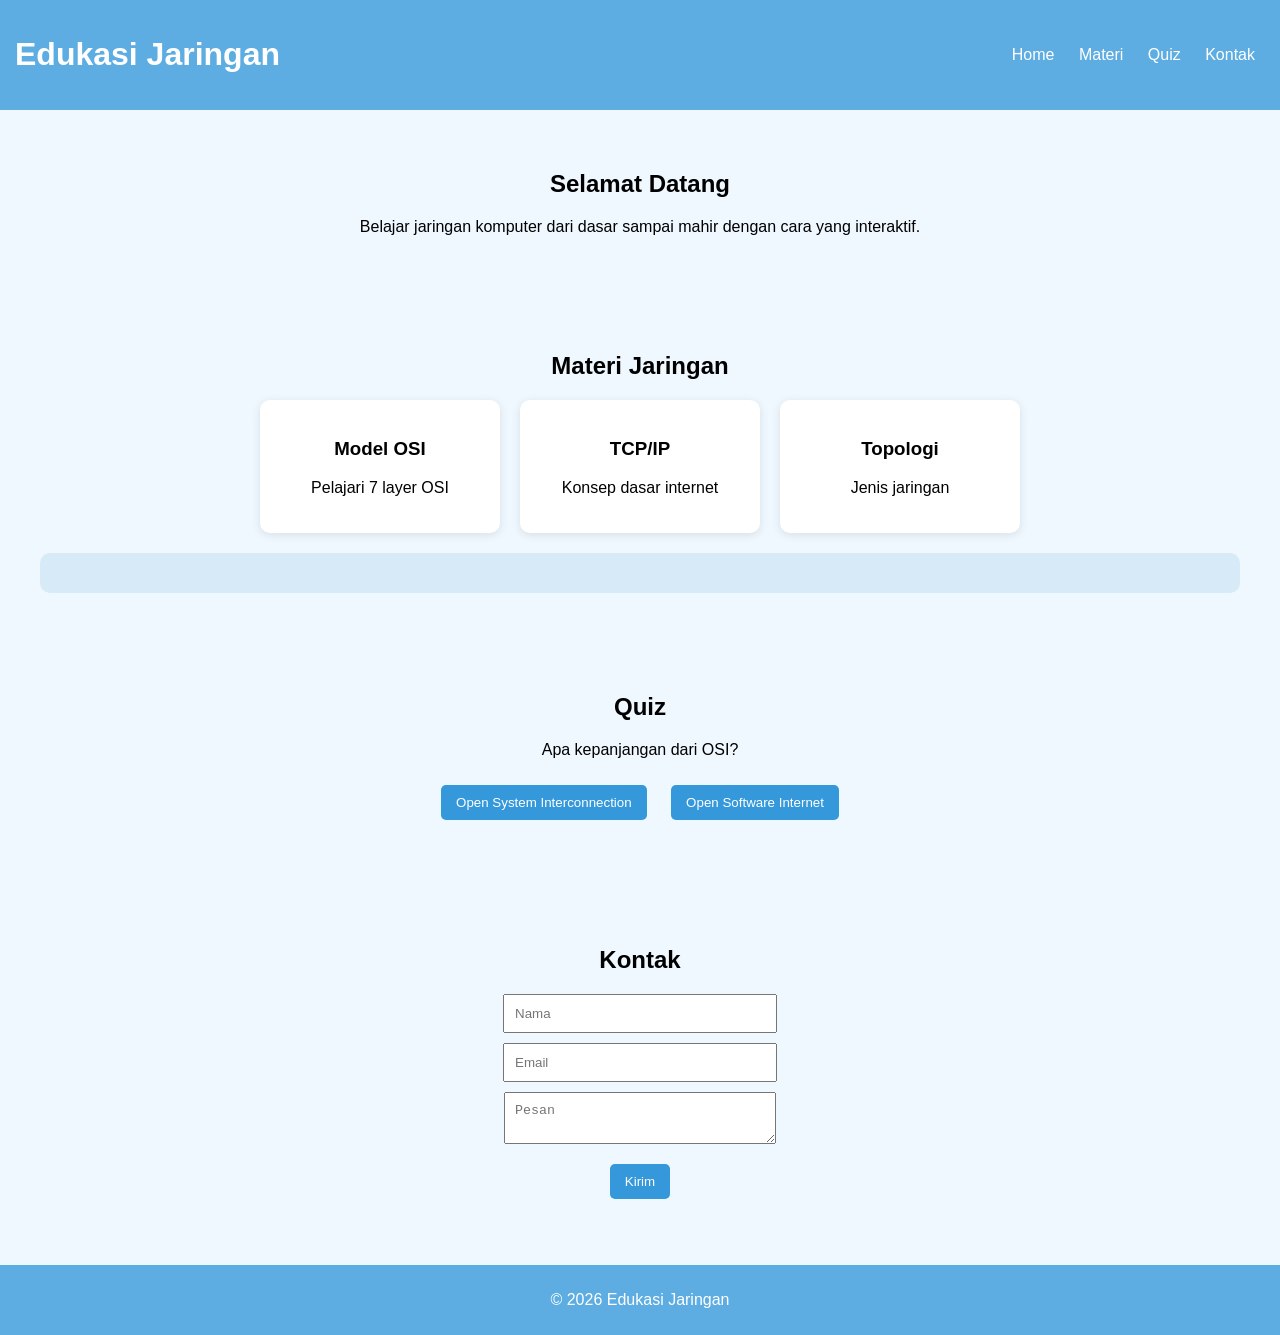
==== edukasi.html @ 388ca75b "tambahan" ====
<!DOCTYPE html>
<html lang="id">
<head>
    <meta charset="UTF-8">
    <meta name="viewport" content="width=device-width, initial-scale=1.0">
    <title>Edukasi Jaringan</title>

    <style>
        body {
            font-family: Arial, sans-serif;
            margin: 0;
            background: #f0f8ff;
        }

        header {
            background: #5dade2;
            color: white;
            padding: 15px;
            display: flex;
            justify-content: space-between;
            align-items: center;
        }

        nav a {
            color: white;
            margin: 0 10px;
            text-decoration: none;
        }

        .section {
            padding: 40px;
            text-align: center;
        }

        .card-container {
            display: flex;
            justify-content: center;
            gap: 20px;
            flex-wrap: wrap;
        }

        .card {
            background: white;
            padding: 20px;
            border-radius: 10px;
            box-shadow: 0 2px 10px rgba(0,0,0,0.1);
            cursor: pointer;
            width: 200px;
            transition: 0.3s;
        }

        .card:hover {
            transform: scale(1.05);
        }

        .detail-box {
            margin-top: 20px;
            padding: 20px;
            background: #d6eaf8;
            border-radius: 10px;
        }

        button {
            margin: 10px;
            padding: 10px 15px;
            border: none;
            background: #3498db;
            color: white;
            border-radius: 5px;
            cursor: pointer;
        }

        button:hover {
            background: #2e86c1;
        }

        form input, form textarea {
            display: block;
            margin: 10px auto;
            padding: 10px;
            width: 250px;
        }

        footer {
            background: #5dade2;
            color: white;
            text-align: center;
            padding: 10px;
        }
    </style>
</head>
<body>

<header>
    <h1>Edukasi Jaringan</h1>
    <nav>
        <a href="#home">Home</a>
        <a href="#materi">Materi</a>
        <a href="#quiz">Quiz</a>
        <a href="#kontak">Kontak</a>
    </nav>
</header>

<section id="home" class="section">
    <h2>Selamat Datang</h2>
    <p>Belajar jaringan komputer dari dasar sampai mahir dengan cara yang interaktif.</p>
</section>

<section id="materi" class="section">
    <h2>Materi Jaringan</h2>
    <div class="card-container">
        <div class="card" onclick="showDetail('osi')">
            <h3>Model OSI</h3>
            <p>Pelajari 7 layer OSI</p>
        </div>
        <div class="card" onclick="showDetail('tcp')">
            <h3>TCP/IP</h3>
            <p>Konsep dasar internet</p>
        </div>
        <div class="card" onclick="showDetail('topologi')">
            <h3>Topologi</h3>
            <p>Jenis jaringan</p>
        </div>
    </div>

    <div id="detail" class="detail-box"></div>
</section>

<section id="quiz" class="section">
    <h2>Quiz</h2>
    <p>Apa kepanjangan dari OSI?</p>
    <button onclick="checkAnswer('a')">Open System Interconnection</button>
    <button onclick="checkAnswer('b')">Open Software Internet</button>
    <p id="result"></p>
</section>

<section id="kontak" class="section">
    <h2>Kontak</h2>
    <form onsubmit="submitForm(event)">
        <input type="text" placeholder="Nama" required>
        <input type="email" placeholder="Email" required>
        <textarea placeholder="Pesan" required></textarea>
        <button type="submit">Kirim</button>
    </form>
    <p id="formResult"></p>
</section>

<footer>
    <p>&copy; 2026 Edukasi Jaringan</p>
</footer>

<script>
    function showDetail(type) {
        let content = '';

        if (type === 'osi') {
            content = 'OSI adalah model jaringan dengan 7 layer: Physical, Data Link, Network, Transport, Session, Presentation, Application.';
        } else if (type === 'tcp') {
            content = 'TCP/IP adalah protokol utama internet yang terdiri dari 4 layer utama.';
        } else if (type === 'topologi') {
            content = 'Topologi jaringan meliputi star, bus, ring, dan mesh.';
        }

        document.getElementById('detail').innerText = content;
    }

    function checkAnswer(answer) {
        const result = document.getElementById('result');
        if (answer === 'a') {
            result.innerText = 'Benar!';
        } else {
            result.innerText = 'Salah!';
        }
    }

    function submitForm(e) {
        e.preventDefault();
        document.getElementById('formResult').innerText = 'Pesan berhasil dikirim!';
    }
</script>

</body>
</html>
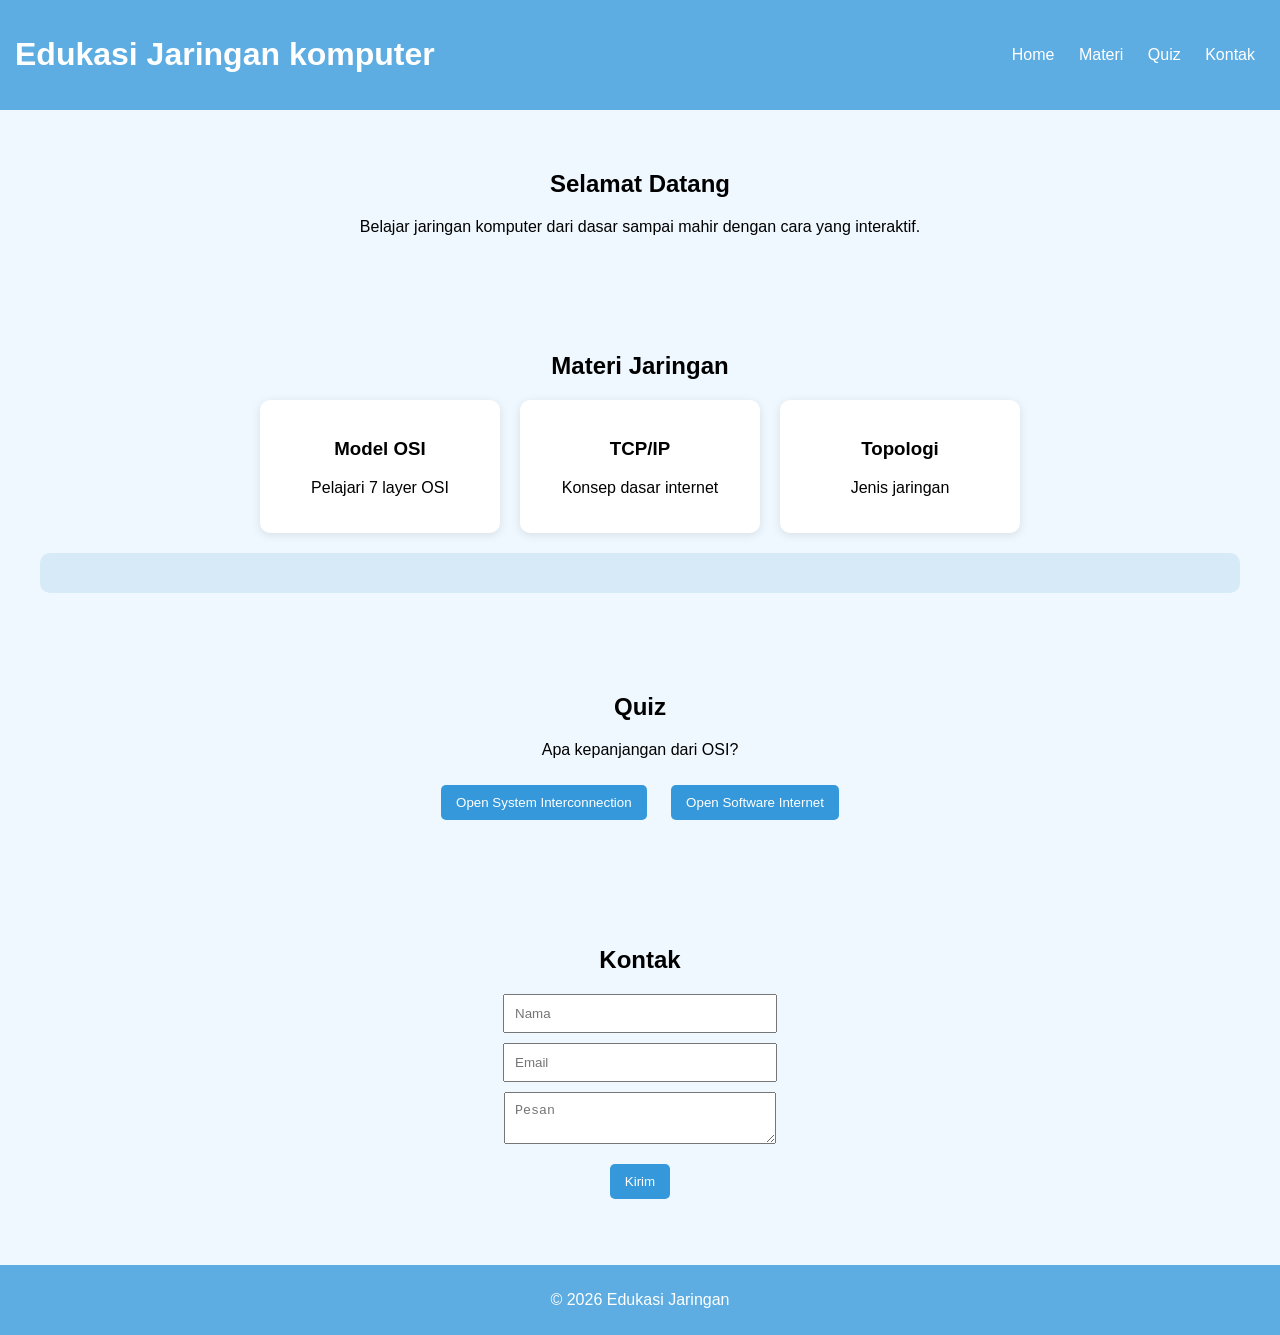
==== commit de12cb7b: "tambahan2" ====
--- a/edukasi.html
+++ b/edukasi.html
@@ -92,7 +92,7 @@
 <body>
 
 <header>
-    <h1>Edukasi Jaringan</h1>
+    <h1>Edukasi Jaringan komputer</h1>
     <nav>
         <a href="#home">Home</a>
         <a href="#materi">Materi</a>
